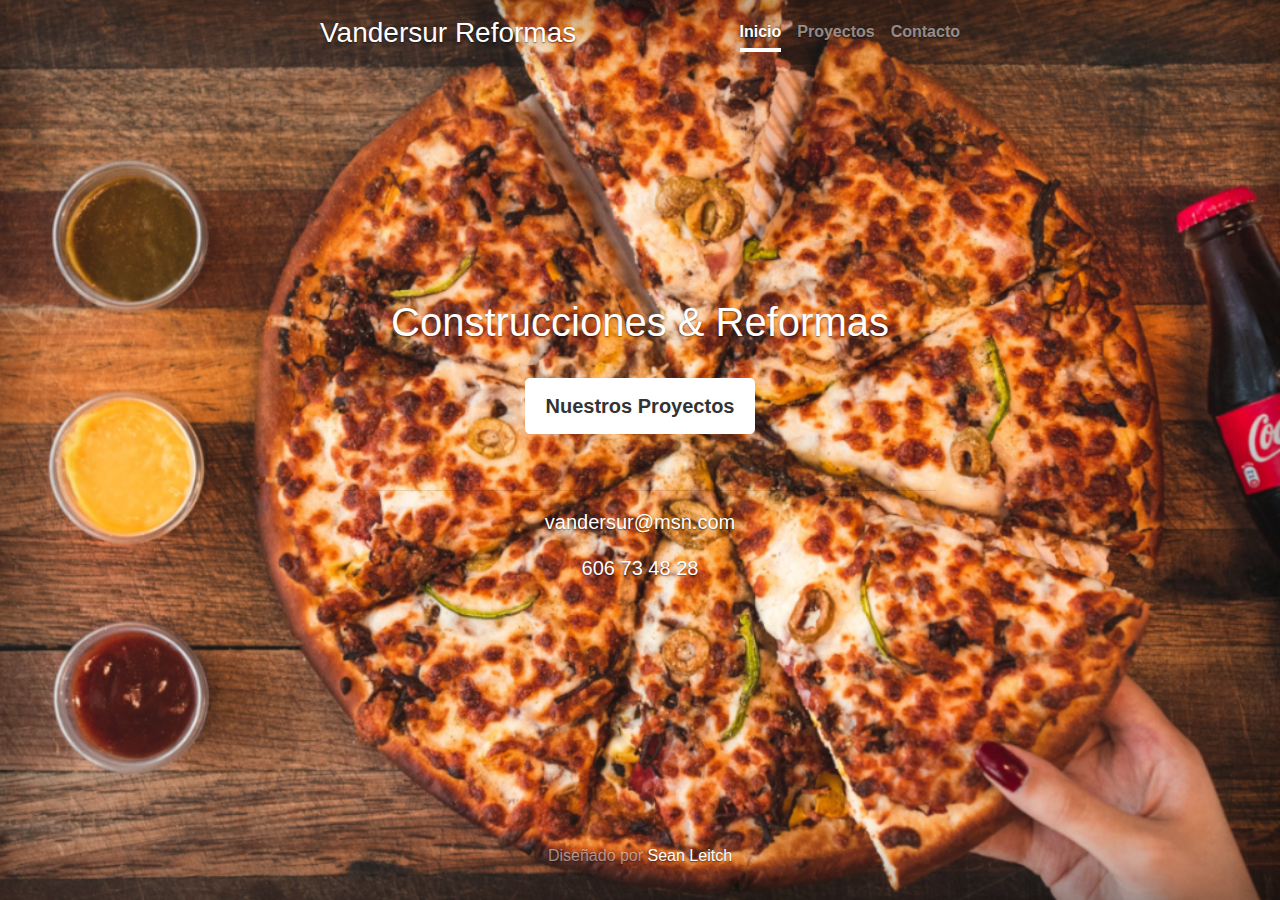
==== index.html @ 5c3a1a22 "Creation" ====
<!doctype html>
<html lang="en">

<head>
    <meta charset="utf-8">
    <meta name="viewport" content="width=device-width, initial-scale=1, shrink-to-fit=no">
    <meta name="description" content="">
    <meta name="author" content="Sean Leitch">
    <title>Menu LucianoExpress</title>

    <link rel="shortcut icon" href="favicon.ico">
    <link rel="stylesheet" href="https://stackpath.bootstrapcdn.com/bootstrap/4.5.2/css/bootstrap.min.css" integrity="sha384-JcKb8q3iqJ61gNV9KGb8thSsNjpSL0n8PARn9HuZOnIxN0hoP+VmmDGMN5t9UJ0Z" crossorigin="anonymous">

    <style>
        .bd-placeholder-img {
            font-size: 1.125rem;
            text-anchor: middle;
            -webkit-user-select: none;
            -moz-user-select: none;
            -ms-user-select: none;
            user-select: none;
        }
        
        @media (min-width: 768px) {
            .bd-placeholder-img-lg {
                font-size: 3.5rem;
            }
        }
    </style>
    <!-- Custom styles for this template -->
    <link href="css/cover.css" rel="stylesheet">
</head>

<body class="text-center">
    <div class="cover-container d-flex w-100 h-100 p-3 mx-auto flex-column">
        <header class="masthead mb-auto">
            <div class="inner">
                <h3 class="masthead-brand">Vandersur Reformas</h3>
                <nav class="nav nav-masthead justify-content-center">
                    <a class="nav-link active" href="#">Inicio</a>
                    <a class="nav-link" href="proyectos.html">Proyectos</a>
                    <a class="nav-link" href="contacto.html">Contacto</a>
                </nav>
            </div>
        </header>

        <main role="main" class="inner cover">
            <h1 class="cover-heading">Construcciones & Reformas</h1>
            <br>
            <p class="lead">
                <a href="proyectos.html" class="btn btn-lg btn-secondary">Nuestros Proyectos</a>
            </p>
            <br>
            <hr>
            <p class="lead">vandersur@msn.com</p>
            <p class="lead">606 73 48 28</p>
        </main>

        <footer class="mastfoot mt-auto">
            <div class="inner">
                <p>Diseñado por <a href="https://bit.ly/SeanLeitch">Sean Leitch</a></p>
            </div>
        </footer>
    </div>
</body>

</html>
---- css/cover.css ----
/*
 * Globals
 */


/* Links */

a,
a:focus,
a:hover {
    color: #fff;
}


/* Custom default button */

.btn-secondary,
.btn-secondary:hover,
.btn-secondary:focus {
    color: #333;
    text-shadow: none;
    /* Prevent inheritance from `body` */
    background-color: #fff;
    border: .05rem solid #fff;
}


/*
 * Base structure
 */

html,
body {
    height: 100%;
    background-color: #33333300;
}

body {
    display: -ms-flexbox;
    display: flex;
    color: #fff;
    text-shadow: 0 .05rem .1rem rgba(0, 0, 0, .5);
    box-shadow: inset 0 0 5rem rgba(0, 0, 0, .5);
    background: url(../assets/background.jpg) no-repeat center center fixed;
    -webkit-background-size: cover;
    -moz-background-size: cover;
    -o-background-size: cover;
    background-size: cover;
}

.cover-container {
    max-width: 42em;
}


/*
 * Header
 */

.masthead {
    margin-bottom: 2rem;
}

.masthead-brand {
    margin-bottom: 0;
}

.nav-masthead .nav-link {
    padding: .25rem 0;
    font-weight: 700;
    color: rgba(255, 255, 255, .5);
    background-color: transparent;
    border-bottom: .25rem solid transparent;
}

.nav-masthead .nav-link:hover,
.nav-masthead .nav-link:focus {
    border-bottom-color: rgba(255, 255, 255, .25);
}

.nav-masthead .nav-link+.nav-link {
    margin-left: 1rem;
}

.nav-masthead .active {
    color: #fff;
    border-bottom-color: #fff;
}

@media (min-width: 48em) {
    .masthead-brand {
        float: left;
    }
    .nav-masthead {
        float: right;
    }
}


/*
 * Cover
 */

.cover {
    padding: 0 1.5rem;
}

.cover .btn-lg {
    padding: .75rem 1.25rem;
    font-weight: 700;
}


/*
 * Footer
 */

.mastfoot {
    color: rgba(255, 255, 255, .5);
}
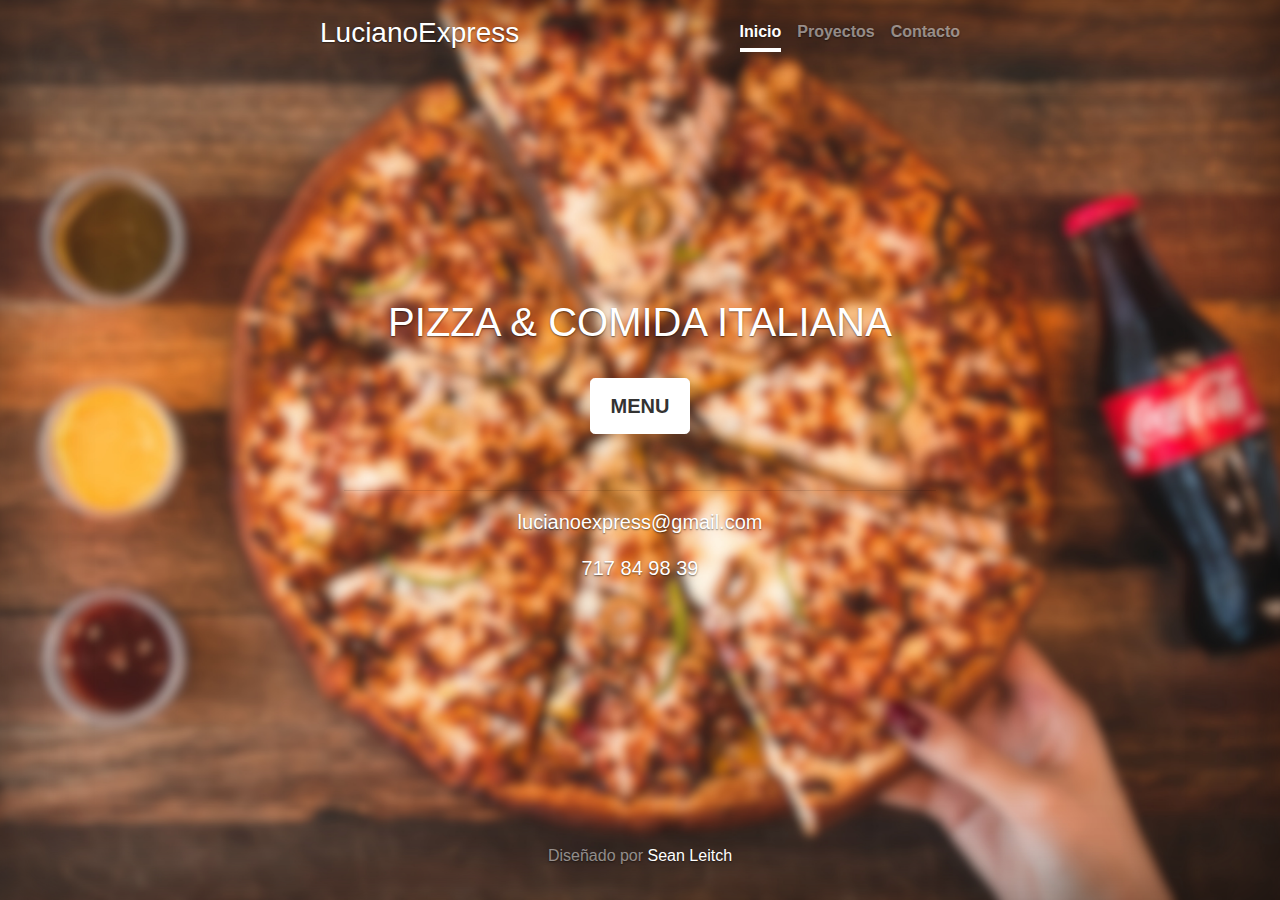
==== commit 7218b1e2: "ppizza" ====
--- a/index.html
+++ b/index.html
@@ -29,13 +29,15 @@
     </style>
     <!-- Custom styles for this template -->
     <link href="css/cover.css" rel="stylesheet">
+    <link href="css/style.css" rel="stylesheet">
+
 </head>
 
 <body class="text-center">
     <div class="cover-container d-flex w-100 h-100 p-3 mx-auto flex-column">
         <header class="masthead mb-auto">
             <div class="inner">
-                <h3 class="masthead-brand">Vandersur Reformas</h3>
+                <h3 class="masthead-brand">LucianoExpress</h3>
                 <nav class="nav nav-masthead justify-content-center">
                     <a class="nav-link active" href="#">Inicio</a>
                     <a class="nav-link" href="proyectos.html">Proyectos</a>
@@ -45,15 +47,15 @@
         </header>
 
         <main role="main" class="inner cover">
-            <h1 class="cover-heading">Construcciones & Reformas</h1>
+            <h1 class="cover-heading">PIZZA & COMIDA ITALIANA</h1>
             <br>
             <p class="lead">
-                <a href="proyectos.html" class="btn btn-lg btn-secondary">Nuestros Proyectos</a>
+                <a href="proyectos.html" class="btn btn-lg btn-secondary">MENU</a>
             </p>
             <br>
             <hr>
-            <p class="lead">vandersur@msn.com</p>
-            <p class="lead">606 73 48 28</p>
+            <p class="lead">lucianoexpress@gmail.com</p>
+            <p class="lead">717 84 98 39</p>
         </main>
 
         <footer class="mastfoot mt-auto">
--- a/css/style.css
+++ b/css/style.css
@@ -0,0 +1,120 @@
+/*
+ * Globals
+ */
+
+
+/* Links */
+
+a,
+a:focus,
+a:hover {
+    color: #fff;
+}
+
+
+/* Custom default button */
+
+.btn-secondary,
+.btn-secondary:hover,
+.btn-secondary:focus {
+    color: #333;
+    text-shadow: none;
+    /* Prevent inheritance from `body` */
+    background-color: #fff;
+    border: .05rem solid #fff;
+}
+
+
+/*
+ * Base structure
+ */
+
+html,
+body {
+    height: 100%;
+    background-color: #33333300;
+}
+
+body {
+    display: -ms-flexbox;
+    display: flex;
+    color: #fff;
+    text-shadow: 0 .05rem .1rem rgba(0, 0, 0, .5);
+    box-shadow: inset 0 0 5rem rgba(0, 0, 0, .5);
+    background: url(../assets/background.jpg) no-repeat center center fixed;
+    -webkit-background-size: cover;
+    -moz-background-size: cover;
+    -o-background-size: cover;
+    background-size: cover;
+}
+
+.cover-container {
+    max-width: 42em;
+}
+
+
+/*
+ * Header
+ */
+
+.masthead {
+    margin-bottom: 2rem;
+}
+
+.masthead-brand {
+    margin-bottom: 0;
+}
+
+.nav-masthead .nav-link {
+    padding: .25rem 0;
+    font-weight: 700;
+    color: rgba(255, 255, 255, .5);
+    background-color: transparent;
+    border-bottom: .25rem solid transparent;
+}
+
+.nav-masthead .nav-link:hover,
+.nav-masthead .nav-link:focus {
+    border-bottom-color: rgba(255, 255, 255, .25);
+}
+
+.nav-masthead .nav-link+.nav-link {
+    margin-left: 1rem;
+}
+
+.nav-masthead .active {
+    color: #fff;
+    border-bottom-color: #fff;
+}
+
+@media (min-width: 48em) {
+    .masthead-brand {
+        float: left;
+    }
+    .nav-masthead {
+        float: right;
+    }
+}
+
+
+/*
+ * Cover
+ */
+
+.cover {
+    padding: 0 1.5rem;
+}
+
+.cover .btn-lg {
+    padding: .75rem 1.25rem;
+    font-weight: 700;
+}
+
+
+/*
+ * Footer
+ */
+
+.mastfoot {
+    color: rgba(255, 255, 255, .5);
+}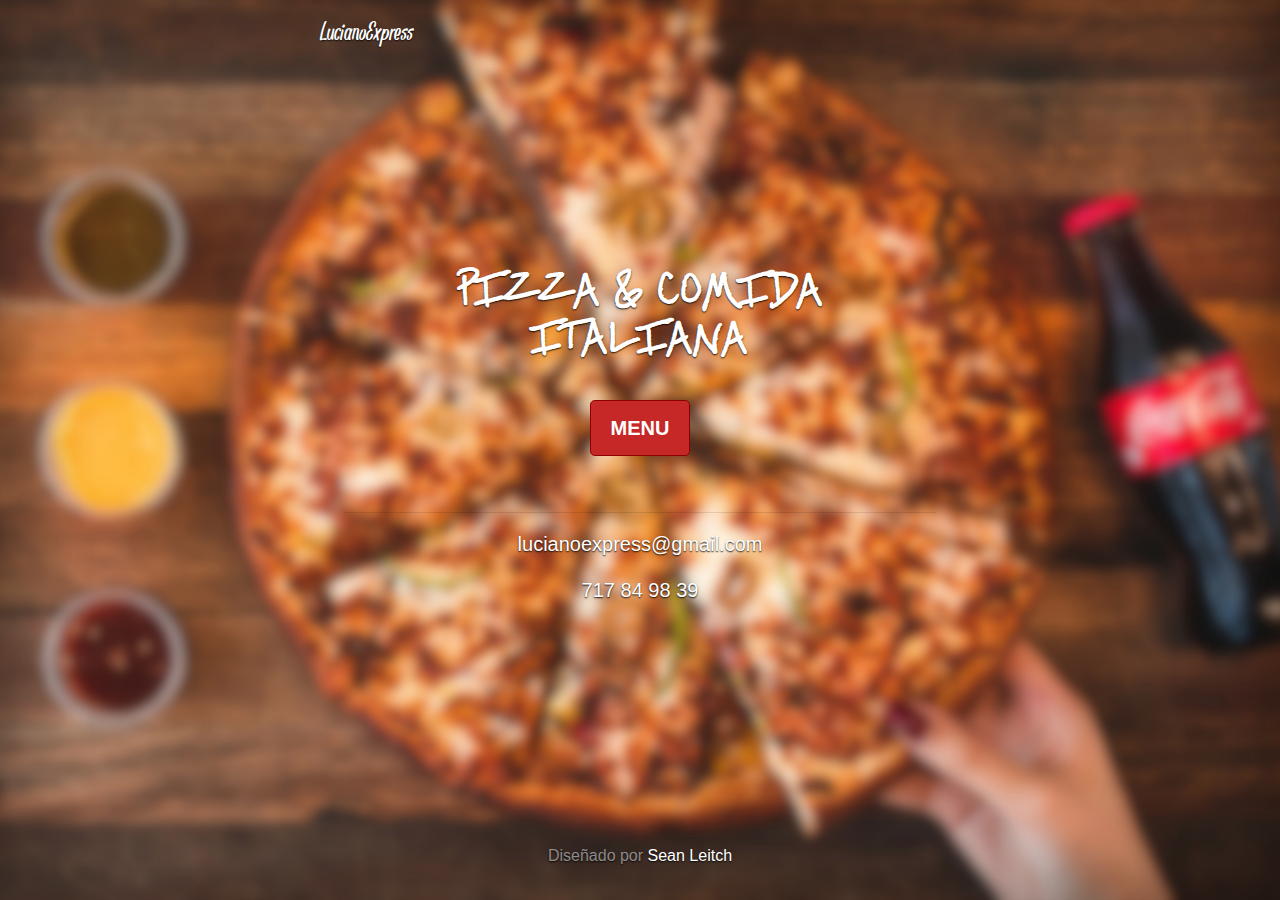
==== commit 73270ebc: "Pics" ====
--- a/index.html
+++ b/index.html
@@ -6,7 +6,11 @@
     <meta name="viewport" content="width=device-width, initial-scale=1, shrink-to-fit=no">
     <meta name="description" content="">
     <meta name="author" content="Sean Leitch">
-    <title>Menu LucianoExpress</title>
+    <title>LucianoExpress</title>
+
+    <!-- Fonts -->
+    <link href="fonts/panpizza.ttf" rel="stylesheet">
+    <link href="fonts/pizzaAlfredo.ttf" rel="stylesheet">
 
     <link rel="shortcut icon" href="favicon.ico">
     <link rel="stylesheet" href="https://stackpath.bootstrapcdn.com/bootstrap/4.5.2/css/bootstrap.min.css" integrity="sha384-JcKb8q3iqJ61gNV9KGb8thSsNjpSL0n8PARn9HuZOnIxN0hoP+VmmDGMN5t9UJ0Z" crossorigin="anonymous">
@@ -38,11 +42,6 @@
         <header class="masthead mb-auto">
             <div class="inner">
                 <h3 class="masthead-brand">LucianoExpress</h3>
-                <nav class="nav nav-masthead justify-content-center">
-                    <a class="nav-link active" href="#">Inicio</a>
-                    <a class="nav-link" href="proyectos.html">Proyectos</a>
-                    <a class="nav-link" href="contacto.html">Contacto</a>
-                </nav>
             </div>
         </header>
 
@@ -50,7 +49,7 @@
             <h1 class="cover-heading">PIZZA & COMIDA ITALIANA</h1>
             <br>
             <p class="lead">
-                <a href="proyectos.html" class="btn btn-lg btn-secondary">MENU</a>
+                <a href="menu.html" class="btn btn-lg btn-secondary">MENU</a>
             </p>
             <br>
             <hr>
--- a/css/style.css
+++ b/css/style.css
@@ -17,11 +17,11 @@
 .btn-secondary,
 .btn-secondary:hover,
 .btn-secondary:focus {
-    color: #333;
+    color: #fff;
     text-shadow: none;
     /* Prevent inheritance from `body` */
-    background-color: #fff;
-    border: .05rem solid #fff;
+    background-color: #c62828;
+    border: .05rem solid #8e0000;
 }
 
 
@@ -39,7 +39,7 @@
     display: -ms-flexbox;
     display: flex;
     color: #fff;
-    text-shadow: 0 .05rem .1rem rgba(0, 0, 0, .5);
+    text-shadow: 0 .05rem .1rem rgba(0, 0, 0, 0.863);
     box-shadow: inset 0 0 5rem rgba(0, 0, 0, .5);
     background: url(../assets/background.jpg) no-repeat center center fixed;
     -webkit-background-size: cover;
@@ -56,6 +56,26 @@
 /*
  * Header
  */
+
+h1 {
+    font-family: pizzaAlfredo;
+    font-weight: 600;
+}
+
+h3 {
+    font-family: pizza;
+    font-weight: 200;
+}
+
+@font-face {
+    font-family: 'pizza';
+    src: url('../fonts/panpizza.ttf') format('truetype');
+}
+
+@font-face {
+    font-family: 'pizzaAlfredo';
+    src: url('../fonts/pizzaAlfredo.ttf') format('truetype');
+}
 
 .masthead {
     margin-bottom: 2rem;
@@ -111,6 +131,14 @@
 }
 
 
+/* Custom cards */
+
+.menucard {
+    max-width: 500px;
+    margin: auto;
+}
+
+
 /*
  * Footer
  */
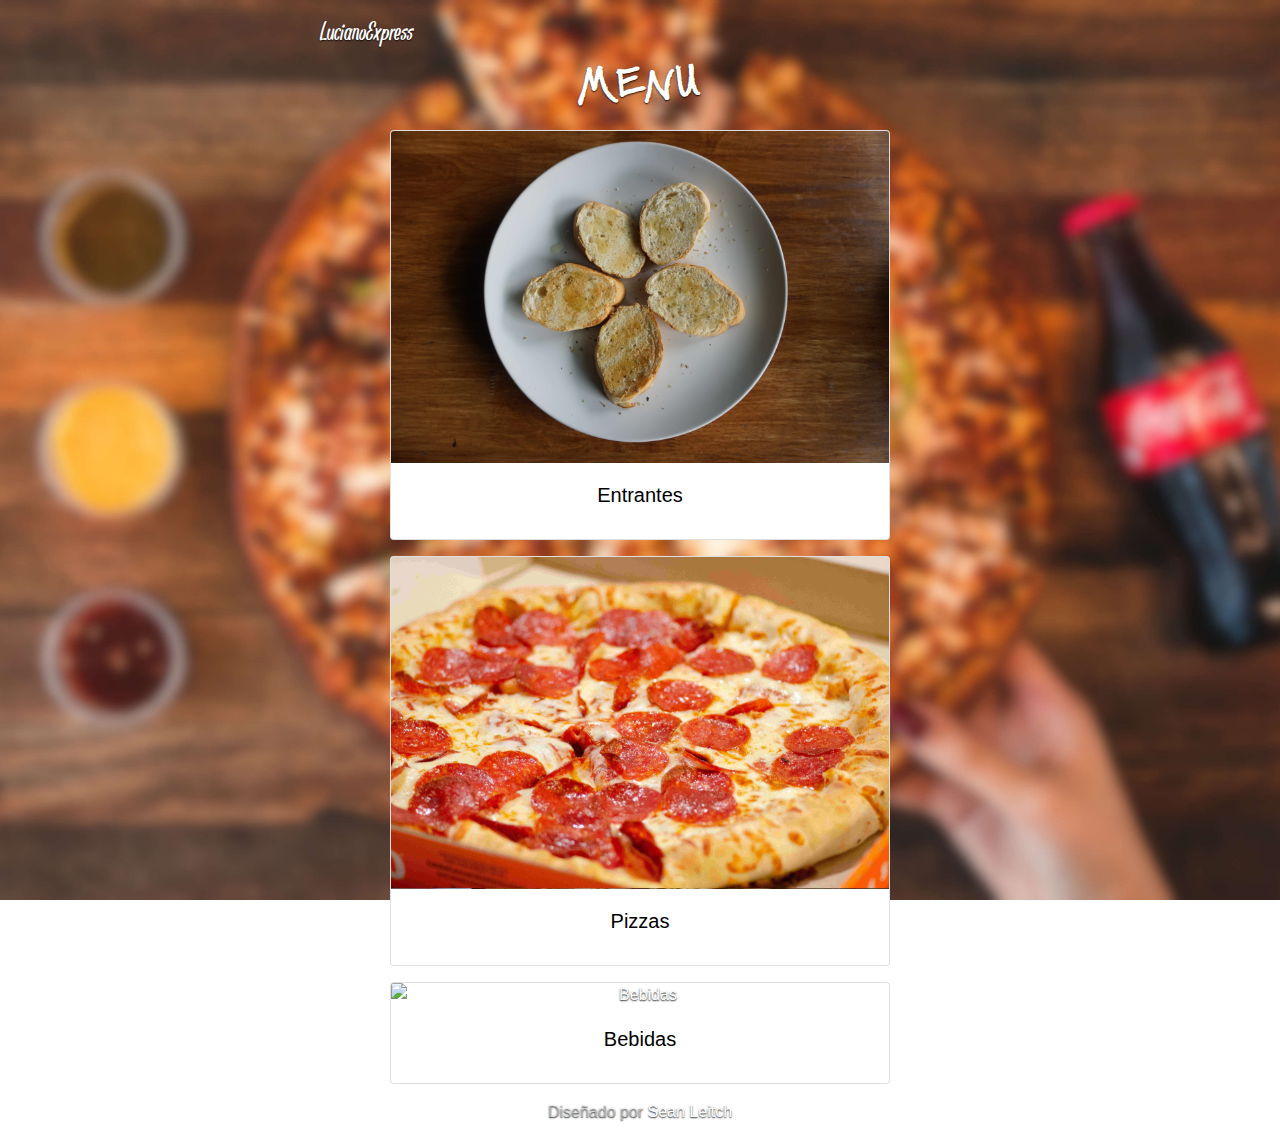
==== commit 69556d0c: "Updated Margins" ====
--- a/index.html
+++ b/index.html
@@ -6,7 +6,7 @@
     <meta name="viewport" content="width=device-width, initial-scale=1, shrink-to-fit=no">
     <meta name="description" content="">
     <meta name="author" content="Sean Leitch">
-    <title>LucianoExpress</title>
+    <title>Menu LucianoExpress</title>
 
     <!-- Fonts -->
     <link href="fonts/panpizza.ttf" rel="stylesheet">
@@ -15,26 +15,8 @@
     <link rel="shortcut icon" href="favicon.ico">
     <link rel="stylesheet" href="https://stackpath.bootstrapcdn.com/bootstrap/4.5.2/css/bootstrap.min.css" integrity="sha384-JcKb8q3iqJ61gNV9KGb8thSsNjpSL0n8PARn9HuZOnIxN0hoP+VmmDGMN5t9UJ0Z" crossorigin="anonymous">
 
-    <style>
-        .bd-placeholder-img {
-            font-size: 1.125rem;
-            text-anchor: middle;
-            -webkit-user-select: none;
-            -moz-user-select: none;
-            -ms-user-select: none;
-            user-select: none;
-        }
-        
-        @media (min-width: 768px) {
-            .bd-placeholder-img-lg {
-                font-size: 3.5rem;
-            }
-        }
-    </style>
     <!-- Custom styles for this template -->
-    <link href="css/cover.css" rel="stylesheet">
     <link href="css/style.css" rel="stylesheet">
-
 </head>
 
 <body class="text-center">
@@ -46,20 +28,43 @@
         </header>
 
         <main role="main" class="inner cover">
-            <h1 class="cover-heading">PIZZA & COMIDA ITALIANA</h1>
-            <br>
-            <p class="lead">
-                <a href="menu.html" class="btn btn-lg btn-secondary">MENU</a>
-            </p>
-            <br>
-            <hr>
-            <p class="lead">lucianoexpress@gmail.com</p>
-            <p class="lead">717 84 98 39</p>
+            <h1 class="cover-heading my-3">MENU</h1>
+
+            <!-- Entrantes -->
+            <a href="menu-entrantes.html">
+                <div class="card menucard my-3">
+                    <img class=" card-img-top " src="assets/entrantes/garlicBread.jpg" alt="Entrantes">
+                    <div class="card-body ">
+                        <h5 class="card-title">Entrantes</h5>
+                    </div>
+                </div>
+            </a>
+
+            <!-- Pizzas -->
+            <a href="menu-pizzas.html">
+                <div class="card menucard my-3">
+                    <img class=" card-img-top " src="assets/pizzas/pizzaPepperoni.jpg" alt="Pizzas">
+                    <div class="card-body ">
+                        <h5 class="card-title">Pizzas</h5>
+                    </div>
+                </div>
+            </a>
+
+            <!-- Bebidas -->
+            <a href="menu-bebidas.html">
+                <div class="card menucard my-3">
+                    <img class=" card-img-top " src="assets/bebidas/bebidaCocaCola.jpg" alt="Bebidas">
+                    <div class="card-body ">
+                        <h5 class="card-title">Bebidas</h5>
+                    </div>
+                </div>
+            </a>
+
         </main>
 
-        <footer class="mastfoot mt-auto">
-            <div class="inner">
-                <p>Diseñado por <a href="https://bit.ly/SeanLeitch">Sean Leitch</a></p>
+        <footer class="mastfoot mt-auto ">
+            <div class="inner ">
+                <p>Diseñado por <a href="https://bit.ly/SeanLeitch ">Sean Leitch</a></p>
             </div>
         </footer>
     </div>
--- a/css/style.css
+++ b/css/style.css
@@ -40,7 +40,6 @@
     display: flex;
     color: #fff;
     text-shadow: 0 .05rem .1rem rgba(0, 0, 0, 0.863);
-    box-shadow: inset 0 0 5rem rgba(0, 0, 0, .5);
     background: url(../assets/background.jpg) no-repeat center center fixed;
     -webkit-background-size: cover;
     -moz-background-size: cover;
@@ -65,6 +64,16 @@
 h3 {
     font-family: pizza;
     font-weight: 200;
+}
+
+h4 {
+    color: black;
+    text-shadow: none;
+}
+
+h5 {
+    color: black;
+    text-shadow: none;
 }
 
 @font-face {
